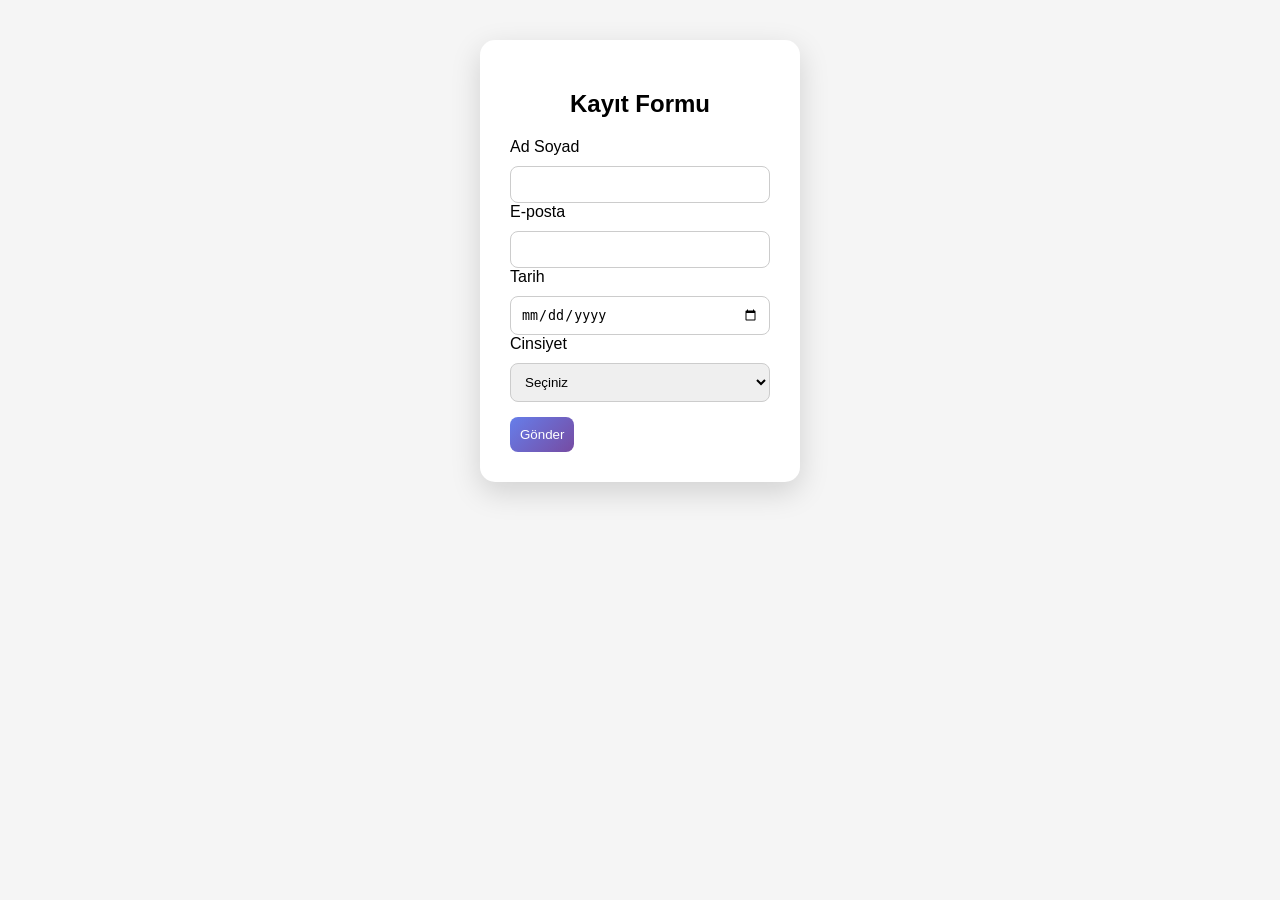
==== Registration.html @ 3bc3cf84 "updata" ====
<!DOCTYPE html>
<html lang="tr">
<head>
<meta charset="UTF-8">
<link rel="stylesheet" href="index.css">
<title>Registration</title>

</head>
<body>

<form action="index.html">
    <h2>Kayıt Formu</h2>

    <div class="form-group">
        <label>Ad Soyad</label>
        <input type="text" name="adSoyad" required>
    </div>

    <div class="form-group">
        <label>E-posta</label>
        <input type="email" name="email" required>
    </div>

    <div class="form-group">
        <label>Tarih</label>
        <input type="date" name="tarih" required>
    </div>

    <div class="form-group">
        <label>Cinsiyet</label>
        <select name="cinsiyet" required>
            <option value="">Seçiniz</option>
            <option value="erkek">Erkek</option>
            <option value="kadin">Kadın</option>
        </select>
    </div>

    <button type="submit">Gönder</button>
</form>

</body>
</html>
---- index.css ----
:root {
    --primary: #667eea;
    --secondary: #764ba2;
    --bg: #f5f5f5;
    --text: #333;
}

* {
    box-sizing: border-box;
}


body {
    margin: 0;
    font-family: "Segoe UI", Arial;
    background: var(--bg);
}

.navbar {
    display: flex;
    justify-content: center;
    gap: 20px;
    background: linear-gradient(135deg, var(--primary), var(--secondary));
    padding: 15px;
}

.navbar a {
    color: white;
    text-decoration: none;
    padding: 8px 15px;
    border-radius: 8px;
    transition: 0.3s;
}

.navbar a:hover {
    background: rgba(255,255,255,0.2);
}

.navbar a.active {
    background: white;
    color: var(--primary);
}

.container {
    width: 80%;
    margin: auto;
    margin-top: 40px;
}

form {
    background: #fff;
    padding: 30px;
    border-radius: 15px;
    width: 320px;
    margin: 40px auto;
    box-shadow: 0 10px 30px rgba(0,0,0,0.15);
}

h2 {
    text-align: center;
}

input, select {
    width: 100%;
    padding: 10px;
    margin-top: 10px;
    border-radius: 8px;
    border: 1px solid #ccc;
    transition: 0.3s;
}

input:focus, select:focus {
    border-color: var(--primary);
    outline: none;
    box-shadow: 0 0 5px rgba(102,126,234,0.5);
}

button {
    margin-top: 15px;
    padding: 10px;
    border: none;
    border-radius: 8px;
    background: linear-gradient(135deg, var(--primary), var(--secondary));
    color: white;
    cursor: pointer;
    transition: 0.3s;
}

button:hover {
    transform: translateY(-2px);
}

.cards {
    display: flex;
    flex-wrap: wrap;
    gap: 15px;
}

.card {
    background: #fff;
    border-radius: 12px;
    box-shadow: 0 5px 15px rgba(0,0,0,0.1);
    padding: 10px;
    width: 200px;
    transition: 0.3s;
}

.card:hover {
    transform: translateY(-5px);
}

.card-img {
    width: 100%;
    height: 150px;
    object-fit: cover;
    border-radius: 10px;
}

.card h3 {
    margin: 10px 0 5px;
    color: var(--text);
}

.card p {
    margin: 5px 0;
    color: #555;
}

.card p:nth-of-type(2) {
    color: var(--primary);
    font-weight: bold;
}

.card button {
    width: 100%;
}
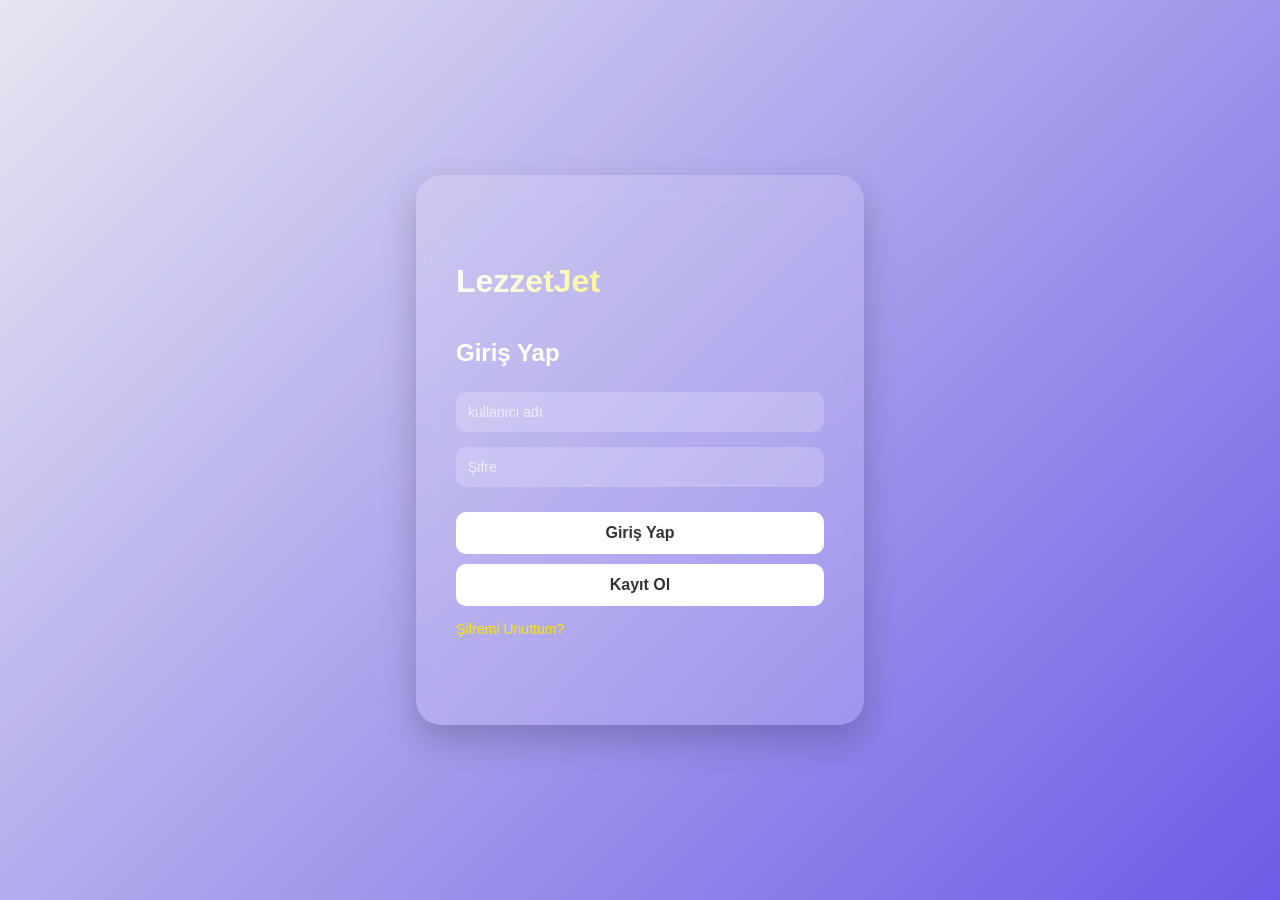
==== commit ff2b15b6: "update" ====
--- a/Registration.html
+++ b/Registration.html
@@ -1,42 +1,50 @@
 <!DOCTYPE html>
-<html lang="tr">
+<html lang="en">
 <head>
-<meta charset="UTF-8">
-<link rel="stylesheet" href="index.css">
-<title>Registration</title>
-
+    <meta charset="UTF-8">
+    <meta name="viewport" content="width=device-width, initial-scale=1.0">
+    <title>Document</title>
+    <link rel="stylesheet" href="Registration.css">
 </head>
 <body>
-
-<form action="index.html">
-    <h2>Kayıt Formu</h2>
-
-    <div class="form-group">
-        <label>Ad Soyad</label>
-        <input type="text" name="adSoyad" required>
+    <div class="card-container" id="cardContainer">
+        <div class="card">
+            <form onsubmit="user.LogIn(event)" class="card-face card-front" >
+                <div class="app-name">LezzetJet</div>
+                <h2>Giriş Yap</h2>
+                <label for="username" class="input-group">
+                    <input type="text" id="username" placeholder="kullanıcı adı" required>
+                </label>
+                <label for="password" class="input-group">
+                    <input type="password" id="password" placeholder="Şifre" required>
+                </label>
+                <button type="submit">Giriş Yap</button>
+                <button type="button" onclick="flipCard()">Kayıt Ol</button>
+                <a href="#">Şifremi Unuttum?</a>
+            </form>
+            <form onsubmit="user.Register(event)" class="card-face card-back">
+                <div class="app-name">LezzetJet</div>
+                <h2>Kayıt Ol</h2>
+                <label for="newUsername" class="input-group">
+                    <input type="text" id="newUsername" placeholder="Kullanıcı Adı" required>
+                </label>
+                <label for="newEmail" class="input-group">
+                    <input type="email" id="newEmail" placeholder="E-posta Adresi" required>
+                </label>
+                <label for="password" class="input-group">
+                    <input type="password" id="newPassword" placeholder="Şifre" required>
+                </label>
+                <select name="Hesap Türü" id="accountType" required>
+                    <option value="">Hesap Türünü</option>
+                    <option value="restaurant">Restoran</option>
+                    <option value="user">Müşteri</option>
+                    <option value="delivery">Kurye</option>
+                </select>
+                <button  type="submit" >Kayıt Ol</button>
+                <button type="button" onclick="flipCard()">Geri Dön</button>
+            </form>
+        </div>
     </div>
-
-    <div class="form-group">
-        <label>E-posta</label>
-        <input type="email" name="email" required>
-    </div>
-
-    <div class="form-group">
-        <label>Tarih</label>
-        <input type="date" name="tarih" required>
-    </div>
-
-    <div class="form-group">
-        <label>Cinsiyet</label>
-        <select name="cinsiyet" required>
-            <option value="">Seçiniz</option>
-            <option value="erkek">Erkek</option>
-            <option value="kadin">Kadın</option>
-        </select>
-    </div>
-
-    <button type="submit">Gönder</button>
-</form>
-
 </body>
+<script src="Registration.js"></script>
 </html>
--- a/Registration.css
+++ b/Registration.css
@@ -0,0 +1,128 @@
+body{
+    margin: 0;
+    height: 100vh;
+    display: flex;
+    justify-content: center;
+    align-items: center;
+    background: linear-gradient(135deg,#e6e6f1,#6c5ce7);
+    perspective: 1000px;
+    font-family: Arial, Helvetica, sans-serif;
+}
+.card-container{
+    width: 35%;
+    min-width: 320px;
+    perspective: 1200px;
+}
+.card{
+    width: 100%;
+    min-height: 550px;
+    transition: transform 0.8s cubic-bezier(0.175,0.885,0.32,1.275);
+    transform-style: preserve-3d;
+    position: relative;
+}
+.card-face{
+    position: absolute;
+    width: 100%;
+    height: 100%;
+    padding: 40px;
+    box-sizing: border-box;
+    backface-visibility: hidden;
+    -webkit-backface-visibility: hidden;
+    background: rgba(255, 255, 255, 0.15);
+    backdrop-filter: blur(12px);
+    -webkit-backdrop-filter: blur(12px);
+    border-radius: 25px;
+    box-shadow: 0 15px 35px rgba(0,0,0,0.2);
+    top: 0;
+    left: 0;
+    display: flex;
+    flex-direction: column;
+    justify-content: center;
+}
+.card-front{
+    transform: rotateY(0deg);
+}
+.card-back{
+    transform: rotateY(180deg);
+}
+.card-container.flip .card{
+    transform: rotateY(180deg);
+}
+.card-container.flip .card-front{
+    pointer-events: none;
+    opacity: 0;
+    transition: opacity 0.4s;
+}
+.card-container:not(.flip) .card-back{
+    pointer-events: none;
+    opacity: 0;
+    transition: opacity 0.4s;
+}
+.card-container.flip .card-back,
+.card-container:not(.flip) .card-front{
+    opacity: 1;
+    transition: opacity 0.8s;
+}
+.app-name{
+    font-size: 32px;
+    font-weight: bold;
+    margin-bottom: 20px;
+    background: linear-gradient(90deg,#ffffff,#ffe600);
+    -webkit-background-clip: text;
+    background-clip: text;
+    -webkit-text-fill-color: transparent;
+    animation: float 3s ease-in-out infinite;
+}
+@keyframes float {
+    0%{transform:translateY(0px);}
+    50%{transform:translateY(-5px);}
+    100%{transform:translateY(0px);}
+}
+.card h2{
+    color: white;
+    margin-bottom: 25px;
+}
+.input-group{
+    margin-bottom: 15px;
+}
+input{
+    width: 100%;
+    padding: 12px;
+    border-radius: 10px;
+    border: none;
+    outline: none;
+    font-size: 14px;
+    background:rgba(255, 255,255, 0.2);
+    color: white;
+    box-sizing: border-box;
+}
+input::placeholder{
+    color: rgba(255, 255, 255, 0.7);
+}
+button{
+    width: 100%;
+    padding: 12px;
+    border-radius: 10px;
+    border:none;
+    cursor: pointer;
+    font-size: 16px;
+    font-weight: bold;
+    background: white;
+    color: #333;
+    transition: 0.3s;
+    margin-top: 10px;
+}
+button:hover{
+    background: #f1f1f1;
+    transform: translateY(-2px);
+}
+a{
+    display:block ;
+    margin-top: 15px;
+    color: #ffe600;
+    text-decoration: none;
+    font-size: 14px;
+}
+a:hover{
+    text-decoration: underline;
+}
